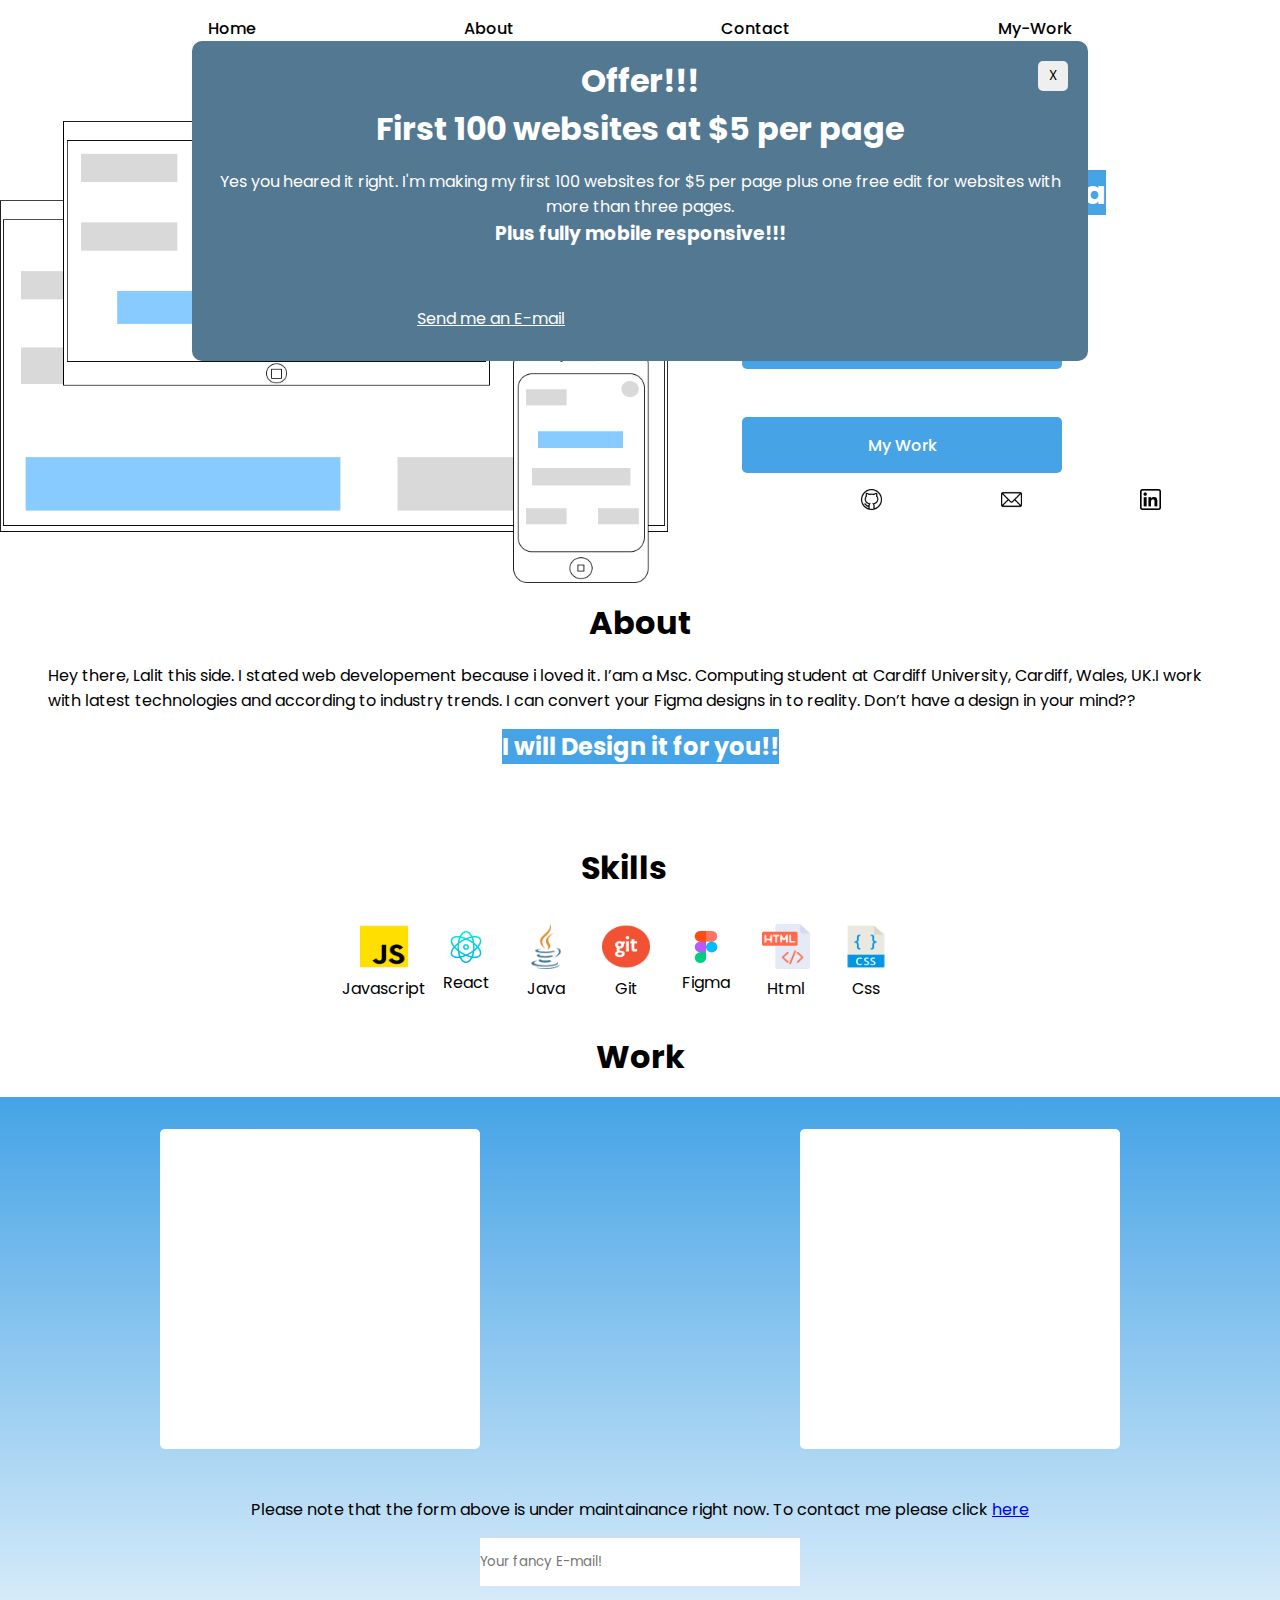
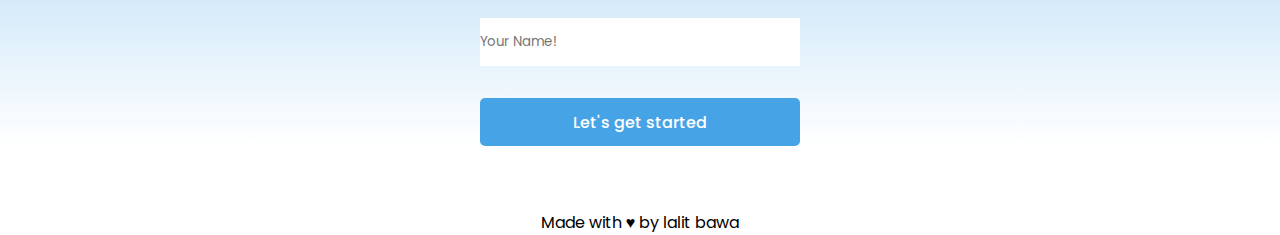
==== index.html @ adea1234 "personal" ====
<!DOCTYPE html>
<html lang="en">
<head>
    <meta charset="UTF-8">
    <meta http-equiv="X-UA-Compatible" content="IE=edge">
    <meta name="viewport" content="width=device-width, initial-scale=1.0">
    <title>Lalit Bawa</title>
    <link rel="preconnect" href="https://fonts.googleapis.com">
    <link rel="preconnect" href="https://fonts.gstatic.com" crossorigin>
    <link href="https://fonts.googleapis.com/css2?family=Poppins:wght@100;200;300;400;500;600;700;800;900&display=swap" rel="stylesheet">
    <link rel="stylesheet" href="style.css">
    <script src="index.js" defer></script>
</head>
<body>
    <div class="button-container">
        <button type="button" id="toggle-button"><img src="./assets/mobile_button.png" alt="button"></button>
    </div>
    <nav class="navbar">
        <ul class="navbar-links">
            <li><a href="./index.html">Home</a></li>
            <li><a href="#about_me">About</a></li>
            <li><a href="#contact_me_now">Contact</a></li>
            <li><a href="#my_work">My-Work</a></li>
        </ul>
    </nav>
    <!-- pop-up -->
    <div class="pop_up">
        <h1>Offer!!! </br> 
            First 100 websites at $5 per page</h1>
        <p>Yes you heared it right. I'm making my first 100 websites for $5 per page plus one free edit for websites with more than three pages.</p>
        <h3>Plus fully mobile responsive!!!</h3>
        <div>
        <a href="mailto:lbawa7838@gmail.com">Send me an E-mail</a>
        </div>
        <button type="submit" id="close_pop_up">X</button>
    </div>
    <!-- pop-up -->
    <div class="intro_section">
        <div>
            <img src="./assets/intro_image.png" alt="my-photo">
        </div>
        <div class="intro_section_text">
            <h1>Hi,<br/>
                My name is <span class="lalit">Lalit Bawa</span> <br/>
                I’m a <span class="lalit">Web Developer</span></h1>
                <div class="intro_section_text_btn">
                <a href="#contact_me_now"><button type="button">Contact me</button></a>
                <a href="#my_work"><button type="button" id="My-work">My Work</button></a>
                <div class="social_icons">
                    <a href="https://github.com/lalitbawa/"><img src="./assets/github.png" alt="github"></a>
                    <a href="mailto: lbawa7838@gmail.com"><img src="./assets/email.png" alt="twitter"></a>
                    <a href="https://www.linkedin.com/in/lalit-bawa"><img src="./assets/linkedin.png" alt="linkedin"></a>
                </div>
            </div>
        </div>
    </div>
    <div class="about_section">
        <div class="about_section_text">
            <h1><span class="about_section_text_about" id="about_me">About</span></h1>
            <p>Hey there, Lalit this side. I stated web developement because i loved it. I’am a Msc. Computing student at Cardiff University, Cardiff, Wales, UK.I work with latest technologies and according to industry trends. I can convert your Figma designs  in to reality. Don’t have a design in your mind??<h2>I will Design it for you!!</h2>
            </p>
        </div>
        <div class="about_section_skills">
            <h1><span class="skills_text">Skills</span></h1>
            <div class="about_section_skills_images">
                <div>
                <img src="./assets/js.png" alt="javasc">
                <p>Javascript</p>
                </div>
                <div class="react_img">
                <img src="./assets/react.png" alt="react">
                <p>React</p>
                </div>
                <div>
                <img src="./assets/java.png" alt="java">
                <p>Java</p>
                </div>
                <div>
                <img src="./assets/git.png" alt="git">
                <p>Git</p>
                </div>
                <div class="figma_img">
                <img src="./assets/figma.png" alt="figma">
                <p>Figma</p>
                </div>
                <div>
                <img src="./assets/html.png" alt="html">
                <p>Html</p>
                </div>
                <div>
                <img src="./assets/css.png" alt="css">
                <p>Css</p>
                </div>
            </div>
        </div>
    </div>
    <h1 class="work" id="my_work">Work</h1>
    <div class="end_section">
        <div class="work_section">
            <div class="work_section_project1"></div>
            <div class="work_section_project2"></div>
        </div>
        <div  class="contact_section">
            <p>Please note that the form above is under maintainance right now. To contact me please click <a href="mailto: lbawa7838@gmail.com">here</a></p>

            <form id="form" action="/" method="get">
                <div><input type="email" id="email" placeholder="Your fancy E-mail!"></div>
                <div><input type="text" id="name" placeholder="Your Name!"></div>
                <div><button id="contact_me_now" type="submit">Let's get started</button></div>
            </form>
        </div>
    </div>
</body>
<footer>
    Made with &#9829; by lalit bawa
</footer>
</html>
---- style.css ----
*{
    font-family: 'Poppins', sans-serif;
    margin: 0;
    padding: 0;
    box-sizing: border-box;
    scroll-behavior: smooth;
}

.intro_section{
    display: flex;
    justify-content: center;
    margin-top: 5rem;
}

.intro_section img{
    height: 100%;
    width: 90%;
}

.intro_section_text{
    display: flex;
    flex-direction: column;
}

.lalit,
.about_section_text h2{
    background-color: #45a3e6;
    color: white;
}

.intro_section_text button{
    margin-top: 3rem;
    background: #45a3e6;
    border-radius: 5px;
    border: none;
    text-decoration: none;
    height: 3.5rem;
    width: 20rem;
    color: white;
    font-weight: 500;
    font-size: 1rem;
    cursor: pointer;
    transition: 0.5s;
}

.intro_section_text button:hover,
.contact_section button:hover{
    background: white;
    border: 1px solid #45A3E6;
    color: black;
}

.navbar{
    margin-top: 1rem;
}

.navbar-links{
    display: flex;
    list-style: none;
    justify-content: space-evenly;
}

.navbar-links li a{
    color: black;
    text-decoration: none;
    font-weight: 500;
    font-size: 1rem;
}

.button-container{
    display: none;
    justify-content: center;
    margin-top: 1rem;
}

#toggle-button{
    background-color: white;
    border: none;
    cursor: pointer;
}

#toggle-button img{
    height: 1.5rem;
    width: 1.5rem;
}

.social_icons{
    display: flex;
    justify-content: space-evenly;
    margin-top: 1rem;
}

.social_icons a img{
    height: 1.3rem;
    width: 1.3rem;
    transition: 0.5s;
}

.social_icons a img:hover{
    opacity: 0.6;
}

.about_section{
    margin-top: 1rem;
    display: flex;
    flex-direction: column;
    justify-content: space-between;
}
.about_section_text{
    display: flex;
    flex-direction: column;
    align-items: center;
    margin: 0 3rem 0 3rem;
}
.about_section_text p{
    margin-top: 1rem;
}
.about_section_text h2{
    margin-top: 1rem;
}

.about_section_skills{
    display: flex;
    flex-direction: column;
    align-items: center;
    margin-right: 2rem;
    margin-top: 4rem;
}

.about_section_skills_images{
    margin-top: 2rem;
    display: flex;
    flex-direction: row;
    align-items: center;
    text-align: center;
}

.about_section_skills_images img{
    height: 2.8rem;
    width: 3rem;
    margin: 0 1rem 0 1rem;
}

.figma_img img,
.react_img img{
    height: 2rem;
}

.work{
    text-align: center;
    margin-top: 2rem;
}

.end_section{
    margin-top: 1rem;
    background: linear-gradient(180deg, #45A3E6 0%, rgba(69, 163, 230, 0) 100%);
}

.work_section{
    display: flex;
    justify-content: space-around;
    align-items: center;
}

.work_section_project1,
.work_section_project2{
    margin-top: 2rem;
    height: 20rem;
    width: 20rem;
    background-color: white;
    border-radius: 5px;
}

.contact_section{
    display: flex;
    align-items: center;
    flex-direction: column;
    margin-top: 3rem;
}

.contact_section input{
    margin: 1rem;
    height: 3rem;
    width: 20rem;
    border: none;
}

.contact_section input:focus{
    outline: none;
    box-shadow: 0px 4px 4px rgba(0, 0, 0, 0.25);
}

.contact_section button{
    margin-top: 1rem;
    margin-left: 1rem;
    background: #45a3e6;
    border-radius: 5px;
    border: none;
    text-decoration: none;
    height: 3rem;
    width: 20rem;
    color: white;
    font-weight: 500;
    font-size: 1rem;
    cursor: pointer;
    transition: 0.5s;
}

footer{
    text-align: center;
    margin-top: 4rem;
}

.contact_section p{
    text-align: center;
}

.pop_up{
    height: 20rem;
    background-color: aqua;
    position: fixed;
    width: 70%;
    margin-left: 15vw;
    text-align: center;
    padding-top: 1rem;
    background-color: #537892;
    border-radius: 10px;
    -webkit-border-radius: 10px;
    -moz-border-radius: 10px;
    -ms-border-radius: 10px;
    -o-border-radius: 10px;
    color: white;
    display: block;
}

.pop_up p{
    padding: 1rem 1rem 0 1rem;
}

.pop_up a{
    color: white;
    position: absolute;
    bottom: 30px;
    left: 25vh;
}

.pop_up button{
    position: absolute;
    top: 20px;
    right:20px;
    border: none;
    height: 30px;
    width: 30px;
    border-radius: 5px;
    -webkit-border-radius: 5px;
    -moz-border-radius: 5px;
    -ms-border-radius: 5px;
    -o-border-radius: 5px;
    transition: 0.5s;
    -webkit-transition: 0.5s;
    -moz-transition: 0.5s;
    -ms-transition: 0.5s;
    -o-transition: 0.5s;
}

.pop_up button:hover{
    background-color: darkgray;
    color: white;
}

.pop_up a:hover{
    opacity: 0.8;
}

@media screen and (max-width: 550px){
    .navbar-links{
        flex-direction: column;
        align-items: center;
        display: none;
    }
    .button-container{
        display: flex;
    }
    .navbar-links.active{
        display: flex;
    }
    .intro_section{
        flex-direction: column;
        justify-content: center;
        align-items: center;
    }
    .intro_section img{
        height: 16rem;
        width: 22rem;
    }
    .intro_section h1{
        margin-top: 1rem;
        font-size: 1.5rem;
    }
    .intro_section_text button{
        width:11rem;
        height: 3rem;
        font-size: 0.8rem;
        margin-top: 2rem;
    }
    .social_icons a img{
        height: 1rem;
        width: 1rem;
    }
    .about_section_text{
        margin: 0 1rem 0 1rem;
    }
    .about_section_text_about,
    .skills_text,
    .work{
        font-size: 1.5rem;
    }
    .about_section_skills_images{
        margin-left: 2.5rem;
        flex-wrap: wrap;
    }
    .about_section_skills{
        margin-top: 0rem;
    }
    .skills_text{
        margin-left: 1rem;
    }
    .about_section_skills_images img{
        height: 2rem;
        width: 2rem;
        margin: 1rem 1rem 0 1rem;
    }
    .work_section{
        flex-direction: column;
    }
    .pop_up{
        height: 20rem;
        width: 90%;
        margin-left: 1.3rem;
        font-size: 0.8rem;
    }
    .pop_up button{
        right: 10px;
        top: 10px;
    }
    .pop_up a{
        left: 122px;
    }
}
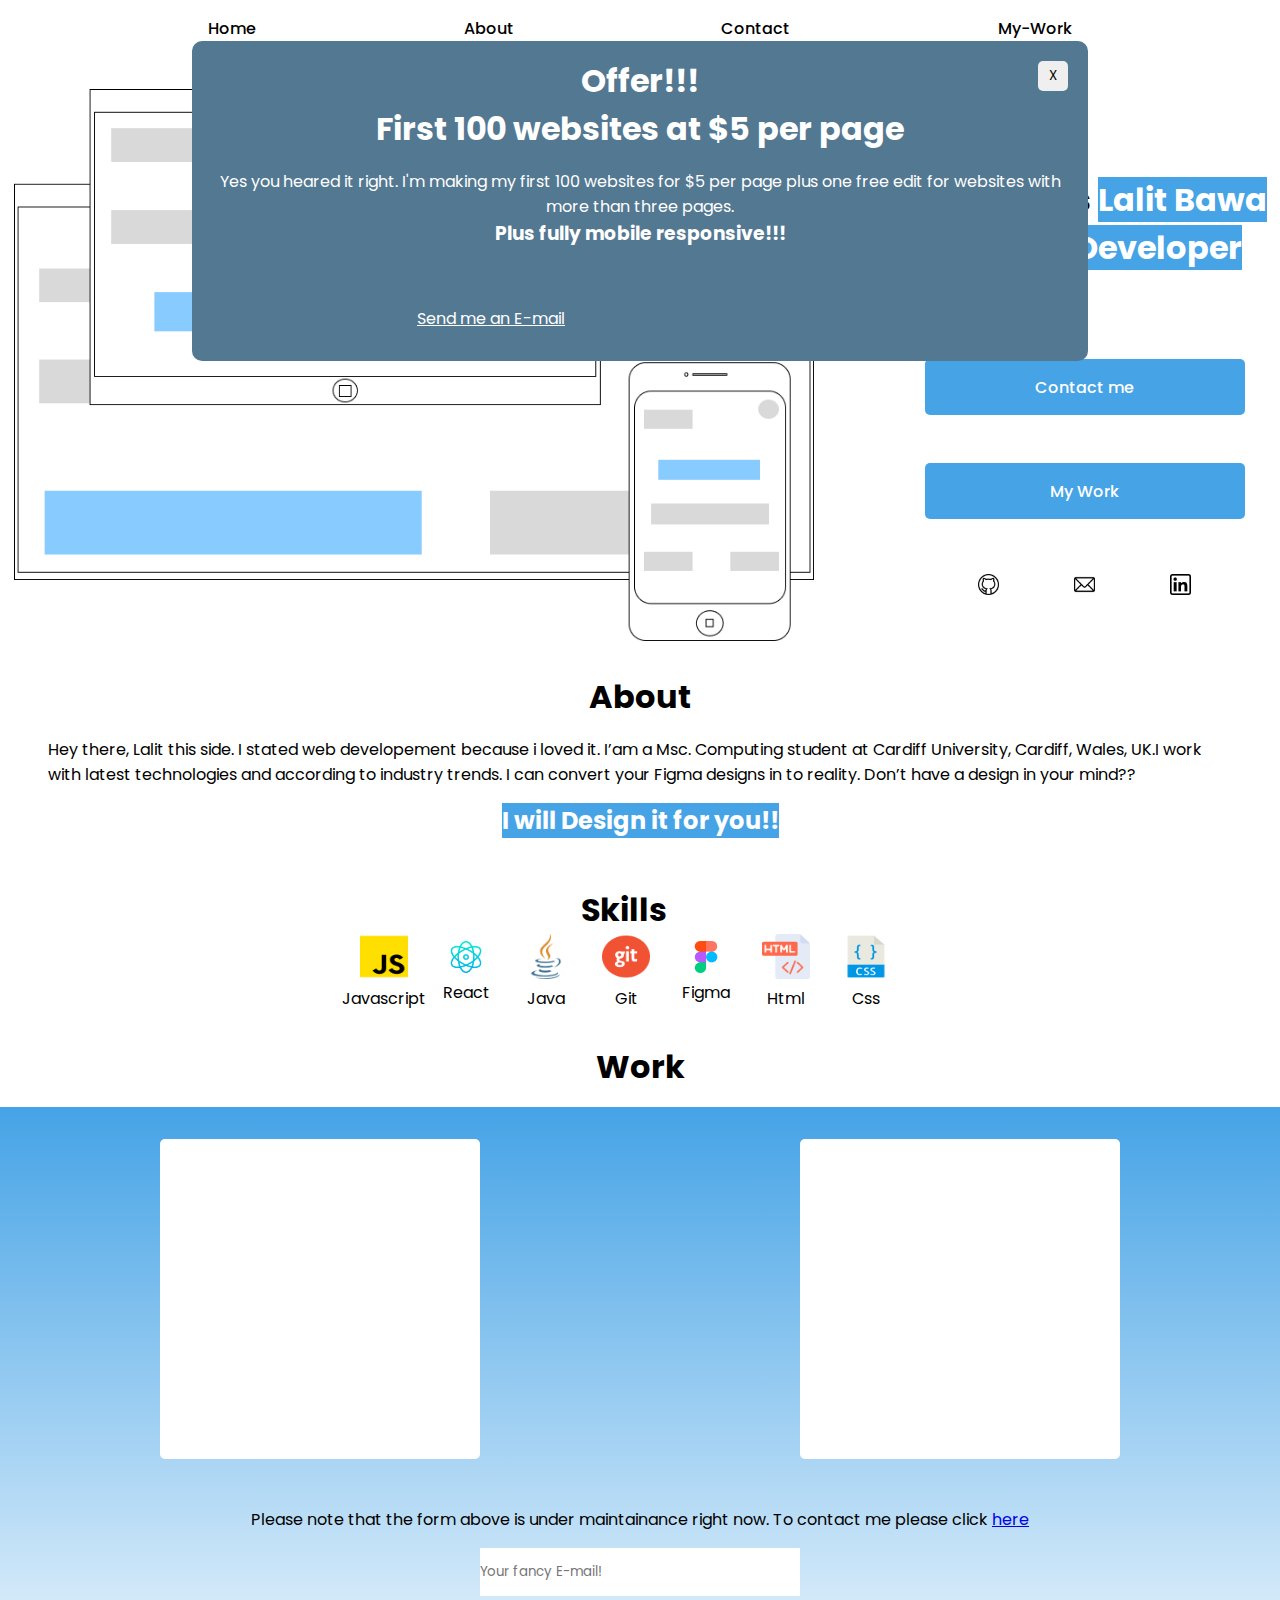
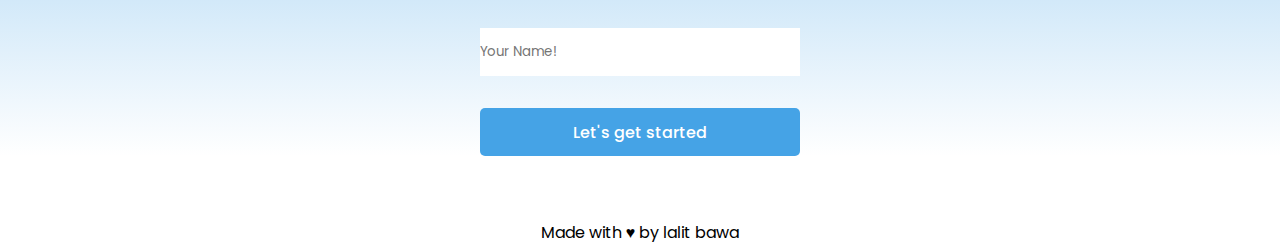
==== commit 8b5efd1a: "fixed social icons" ====
--- a/index.html
+++ b/index.html
@@ -40,18 +40,19 @@
             <img src="./assets/intro_image.png" alt="my-photo">
         </div>
         <div class="intro_section_text">
-            <h1>Hi,<br/>
+                <h1>Hi,<br/>
                 My name is <span class="lalit">Lalit Bawa</span> <br/>
                 I’m a <span class="lalit">Web Developer</span></h1>
-                <div class="intro_section_text_btn">
+            <div class="intro_section_text_btn">
                 <a href="#contact_me_now"><button type="button">Contact me</button></a>
                 <a href="#my_work"><button type="button" id="My-work">My Work</button></a>
+            </div>
                 <div class="social_icons">
                     <a href="https://github.com/lalitbawa/"><img src="./assets/github.png" alt="github"></a>
                     <a href="mailto: lbawa7838@gmail.com"><img src="./assets/email.png" alt="twitter"></a>
                     <a href="https://www.linkedin.com/in/lalit-bawa"><img src="./assets/linkedin.png" alt="linkedin"></a>
                 </div>
-            </div>
+            
         </div>
     </div>
     <div class="about_section">
--- a/style.css
+++ b/style.css
@@ -9,7 +9,7 @@
 .intro_section{
     display: flex;
     justify-content: center;
-    margin-top: 5rem;
+    margin: 3rem 0 2rem 0;
 }
 
 .intro_section img{
@@ -20,6 +20,7 @@
 .intro_section_text{
     display: flex;
     flex-direction: column;
+    justify-content: space-evenly;
 }
 
 .lalit,
@@ -50,6 +51,12 @@
     color: black;
 }
 
+.intro_section_text_btn{
+    display: flex;
+    flex-direction: column;
+    align-items: center;
+}
+
 .navbar{
     margin-top: 1rem;
 }
@@ -67,6 +74,11 @@
     font-size: 1rem;
 }
 
+.navbar-links li a:hover{
+    color: #45A3E6;
+    transition: 0.5s;
+}
+
 .button-container{
     display: none;
     justify-content: center;
@@ -124,11 +136,11 @@
     flex-direction: column;
     align-items: center;
     margin-right: 2rem;
-    margin-top: 4rem;
+    margin-top: 2rem;
 }
 
 .about_section_skills_images{
-    margin-top: 2rem;
+    /* margin-top: 2rem; */
     display: flex;
     flex-direction: row;
     align-items: center;
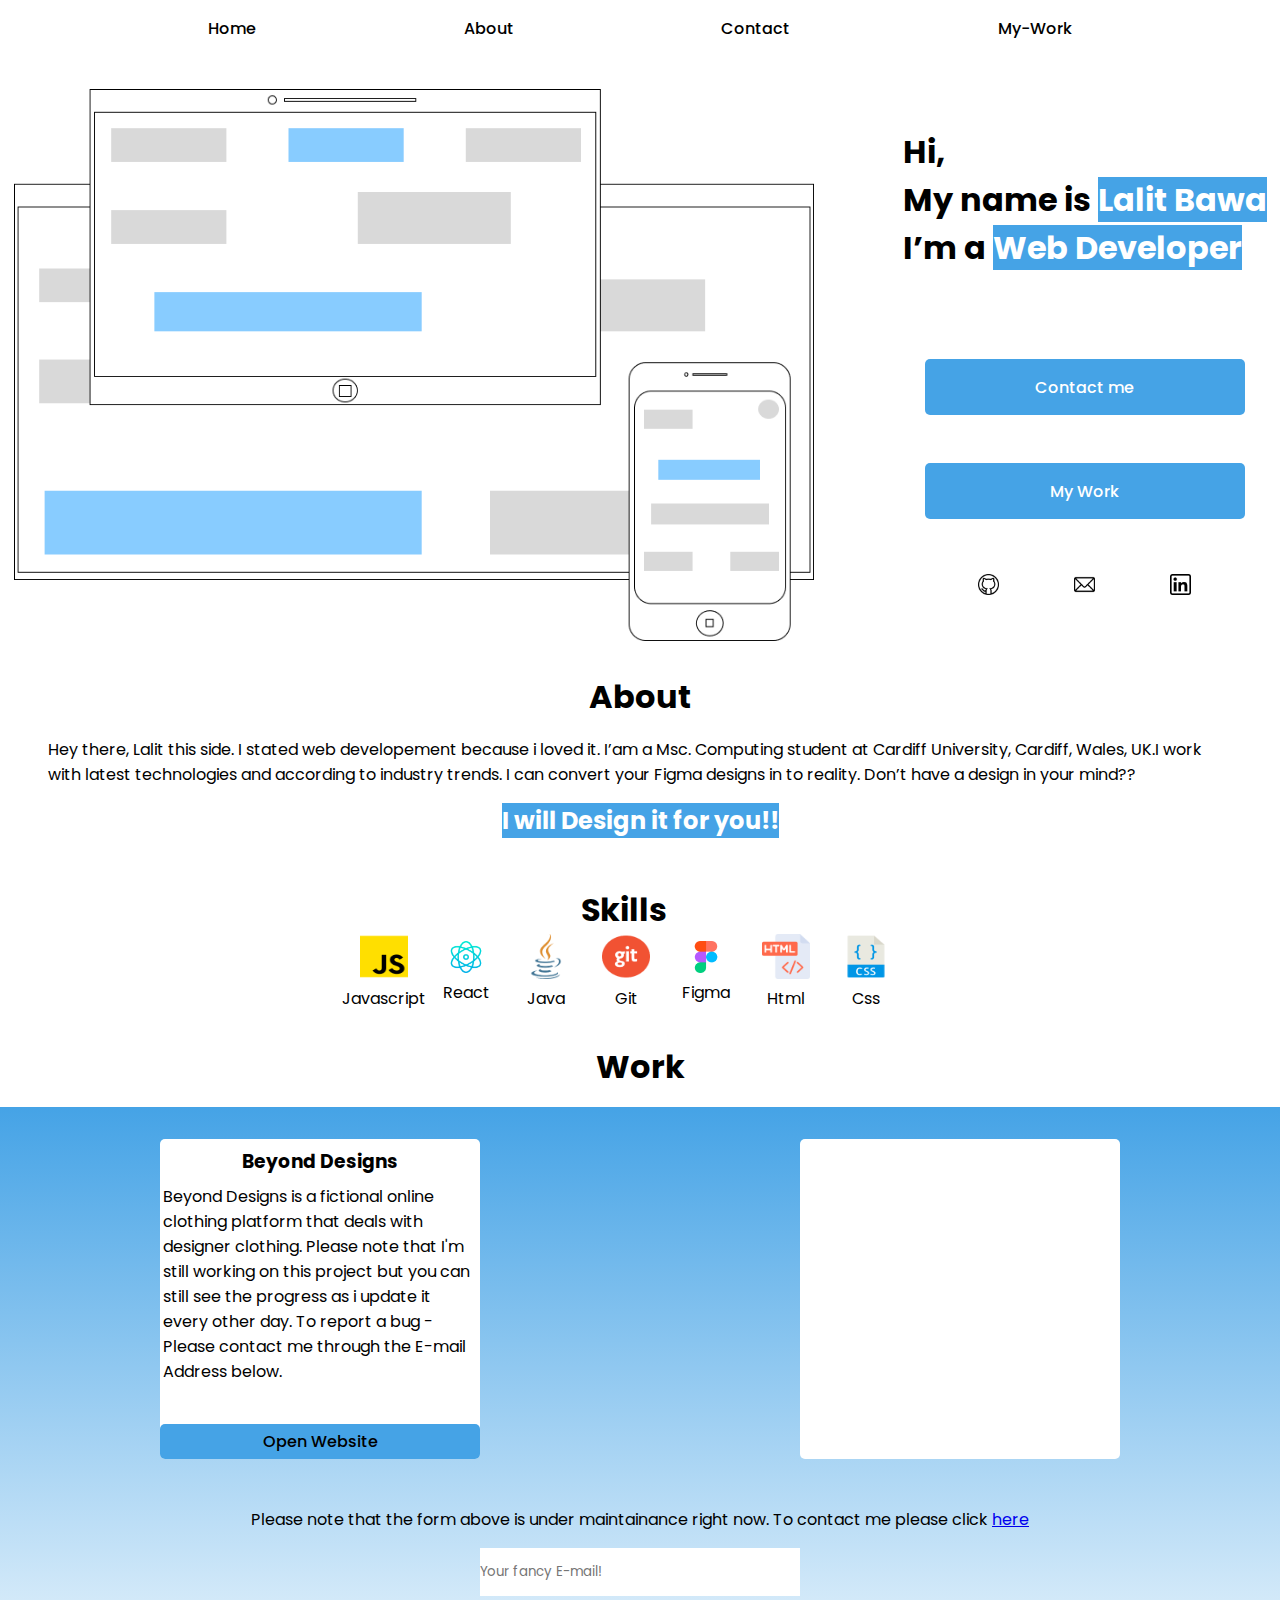
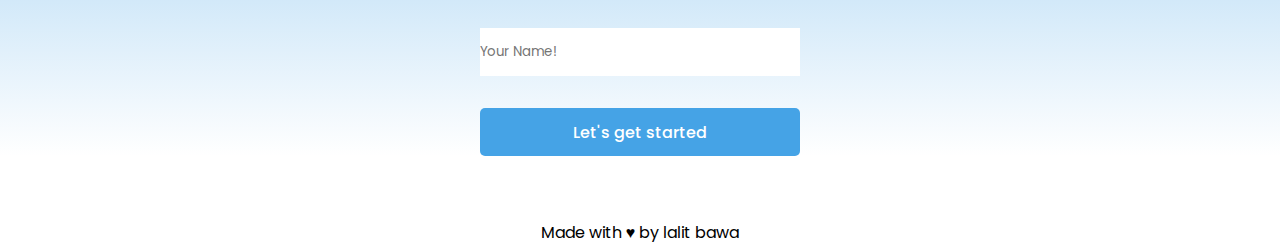
==== commit 7409189c: "added work text data" ====
--- a/index.html
+++ b/index.html
@@ -24,7 +24,7 @@
         </ul>
     </nav>
     <!-- pop-up -->
-    <div class="pop_up">
+    <!-- <div class="pop_up">
         <h1>Offer!!! </br> 
             First 100 websites at $5 per page</h1>
         <p>Yes you heared it right. I'm making my first 100 websites for $5 per page plus one free edit for websites with more than three pages.</p>
@@ -33,7 +33,7 @@
         <a href="mailto:lbawa7838@gmail.com">Send me an E-mail</a>
         </div>
         <button type="submit" id="close_pop_up">X</button>
-    </div>
+    </div> -->
     <!-- pop-up -->
     <div class="intro_section">
         <div>
@@ -98,7 +98,11 @@
     <h1 class="work" id="my_work">Work</h1>
     <div class="end_section">
         <div class="work_section">
-            <div class="work_section_project1"></div>
+            <div class="work_section_project1">
+            <h3>Beyond Designs</h3>
+            <p>Beyond Designs is a fictional online clothing platform that deals with designer clothing. Please note that I'm still working on this project but you can still see the progress as i update it every other day. To report a bug - Please contact me through the E-mail Address below.</p>
+            <button type="submit"><a href="http://lalitbawa.netlify.app">Open Website</a></button>
+            </div>
             <div class="work_section_project2"></div>
         </div>
         <div  class="contact_section">
--- a/style.css
+++ b/style.css
@@ -6,6 +6,11 @@
     scroll-behavior: smooth;
 }
 
+.work_section_project1 a{
+    color: black;
+    text-decoration: none;
+}
+
 .intro_section{
     display: flex;
     justify-content: center;
@@ -29,7 +34,8 @@
     color: white;
 }
 
-.intro_section_text button{
+.intro_section_text button,
+.work_section_project1 button{
     margin-top: 3rem;
     background: #45a3e6;
     border-radius: 5px;
@@ -45,7 +51,8 @@
 }
 
 .intro_section_text button:hover,
-.contact_section button:hover{
+.contact_section button:hover,
+.work_section_project1 button:hover{
     background: white;
     border: 1px solid #45A3E6;
     color: black;
@@ -140,7 +147,6 @@
 }
 
 .about_section_skills_images{
-    /* margin-top: 2rem; */
     display: flex;
     flex-direction: row;
     align-items: center;
@@ -183,6 +189,25 @@
     border-radius: 5px;
 }
 
+.work_section_project1{
+    display: flex;
+    align-items: center;
+    flex-direction: column;
+}
+
+.work_section_project1 h3{
+    margin: 0.5rem 0 0.5rem 0;
+}
+
+.work_section_project1 p{
+    margin:0 0.2rem 2rem 0.2rem;
+}
+
+.work_section_project1 button{
+    margin-top: 0.5rem;
+}
+
+
 .contact_section{
     display: flex;
     align-items: center;
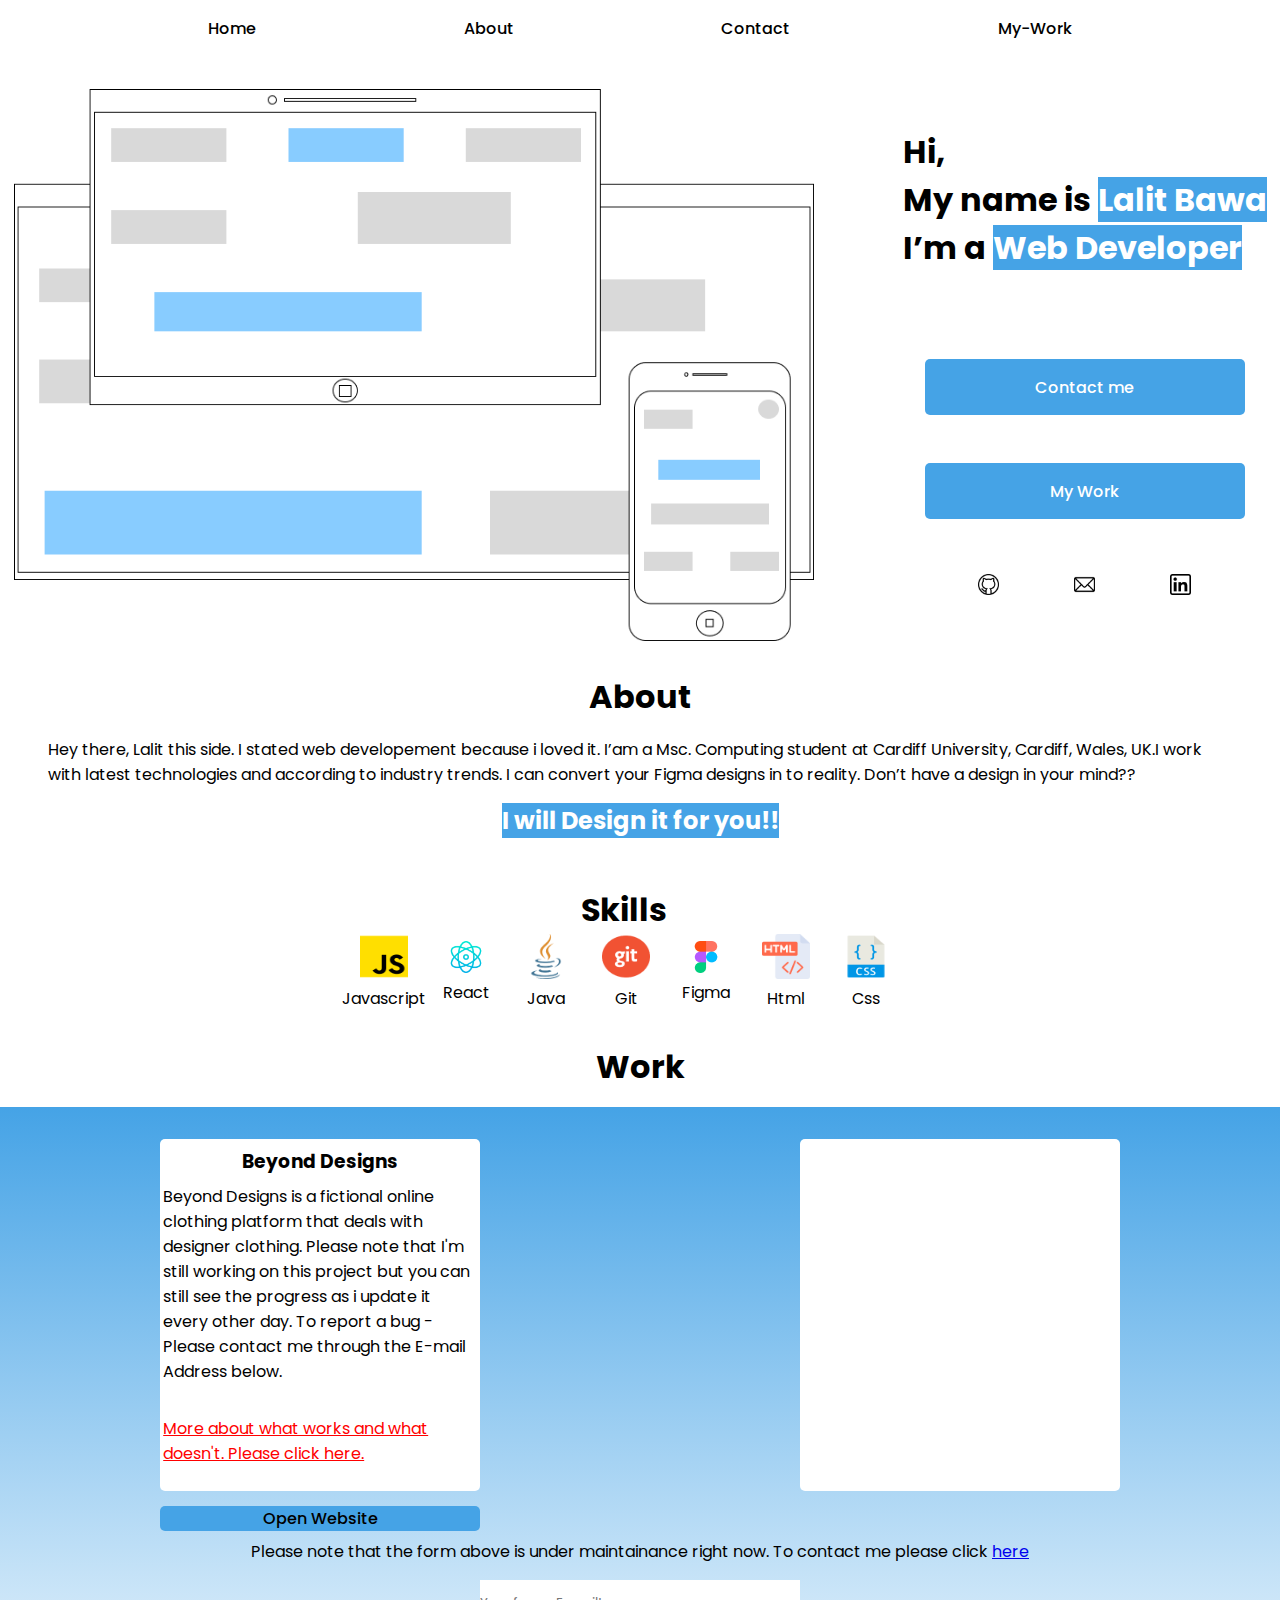
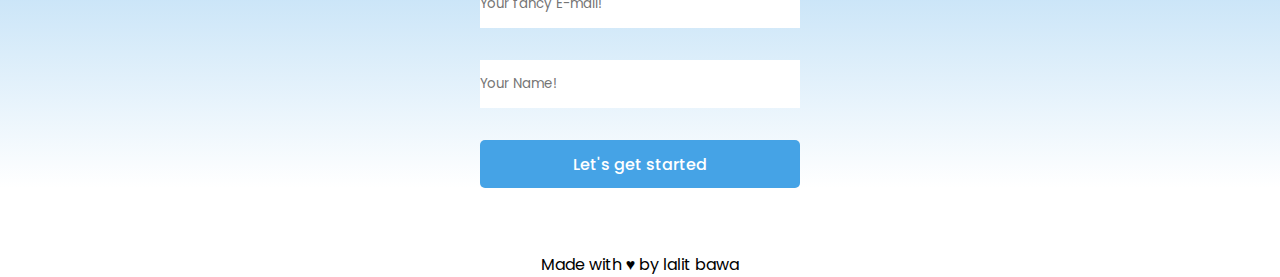
==== commit 72f8b29e: "asdsad" ====
--- a/index.html
+++ b/index.html
@@ -101,7 +101,8 @@
             <div class="work_section_project1">
             <h3>Beyond Designs</h3>
             <p>Beyond Designs is a fictional online clothing platform that deals with designer clothing. Please note that I'm still working on this project but you can still see the progress as i update it every other day. To report a bug - Please contact me through the E-mail Address below.</p>
-            <button type="submit"><a href="http://lalitbawa.netlify.app">Open Website</a></button>
+            <p class="more_main"><a href="beyond_info.html">More about what works and what doesn't. Please click here.</a></p>
+            <button type="submit"><a href="http://lalitbawa.netlify.app" target="_blank">Open Website</a></button>
             </div>
             <div class="work_section_project2"></div>
         </div>
--- a/style.css
+++ b/style.css
@@ -183,7 +183,7 @@
 .work_section_project1,
 .work_section_project2{
     margin-top: 2rem;
-    height: 20rem;
+    height: 22rem;
     width: 20rem;
     background-color: white;
     border-radius: 5px;
@@ -201,6 +201,15 @@
 
 .work_section_project1 p{
     margin:0 0.2rem 2rem 0.2rem;
+}
+
+.work_section_project1 a{
+    color:#000000;
+}
+
+.more_main a{
+    color: red;
+    text-decoration: underline;
 }
 
 .work_section_project1 button{
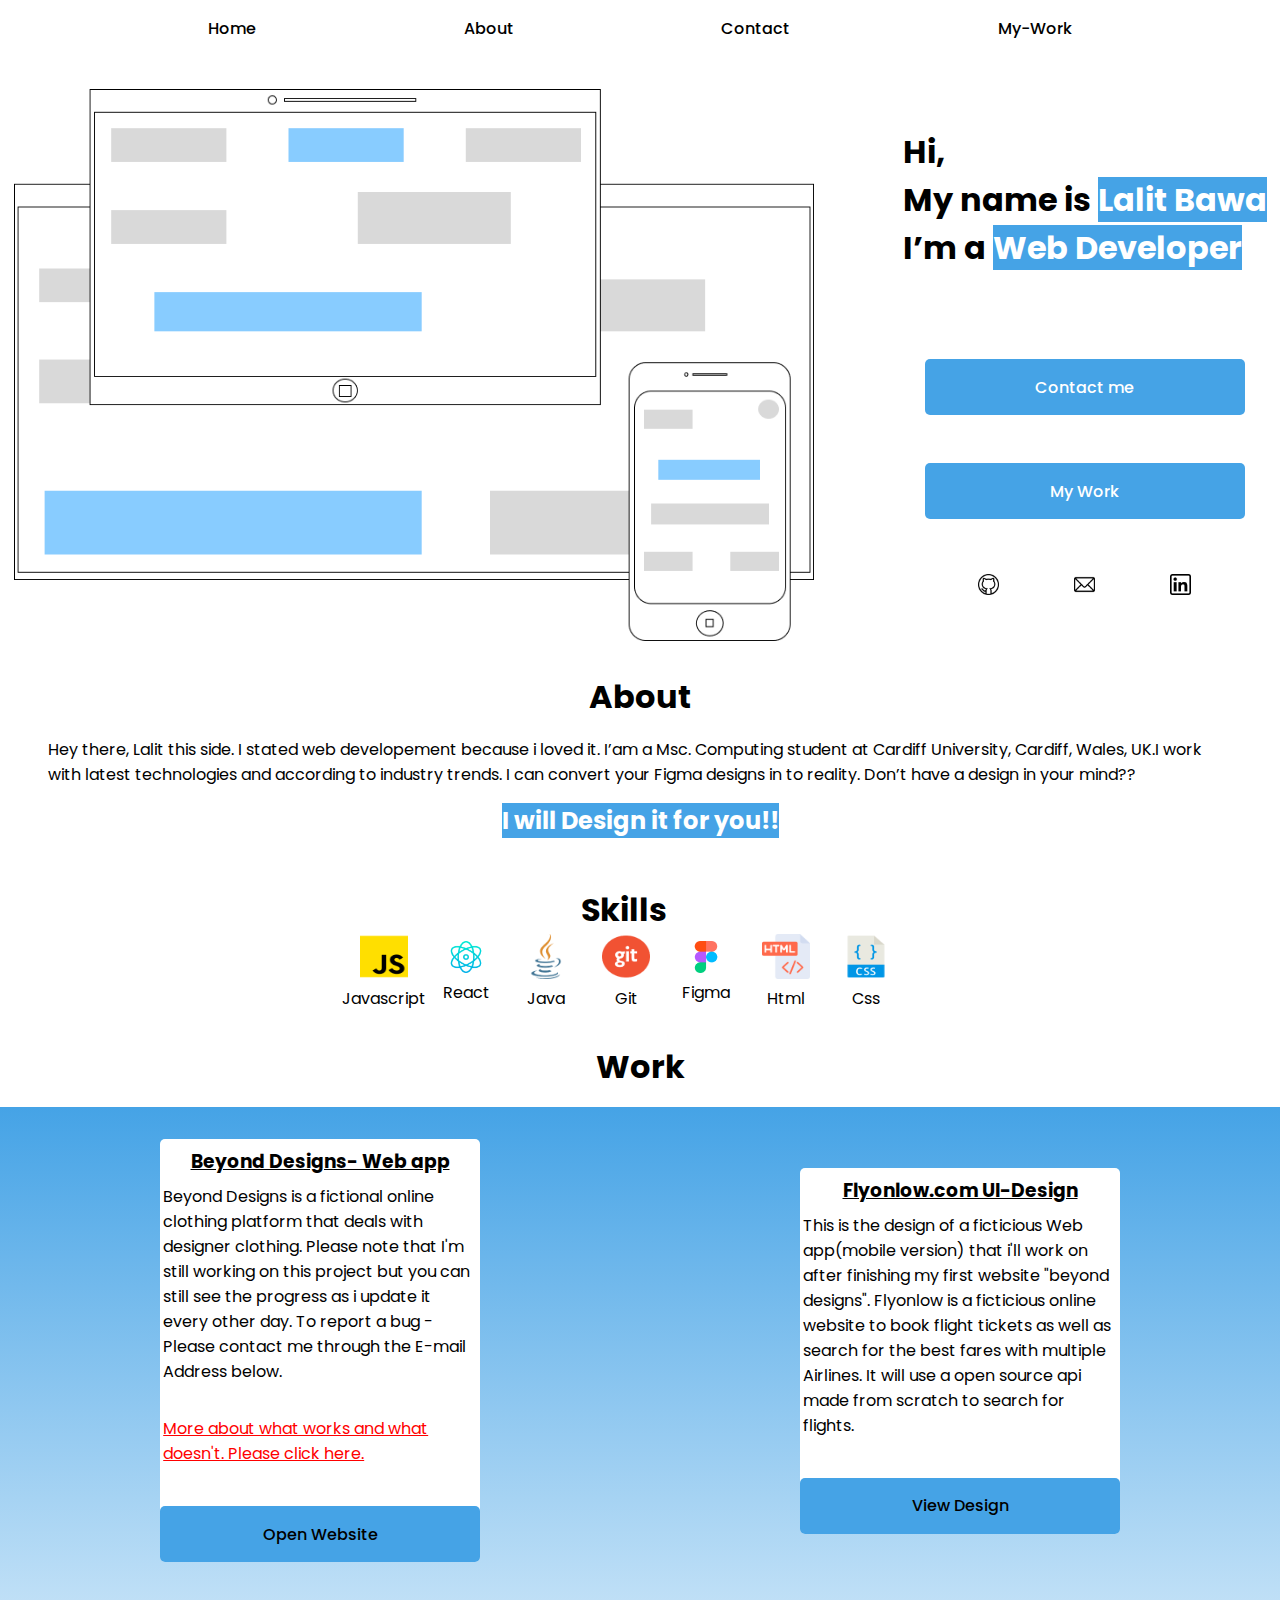
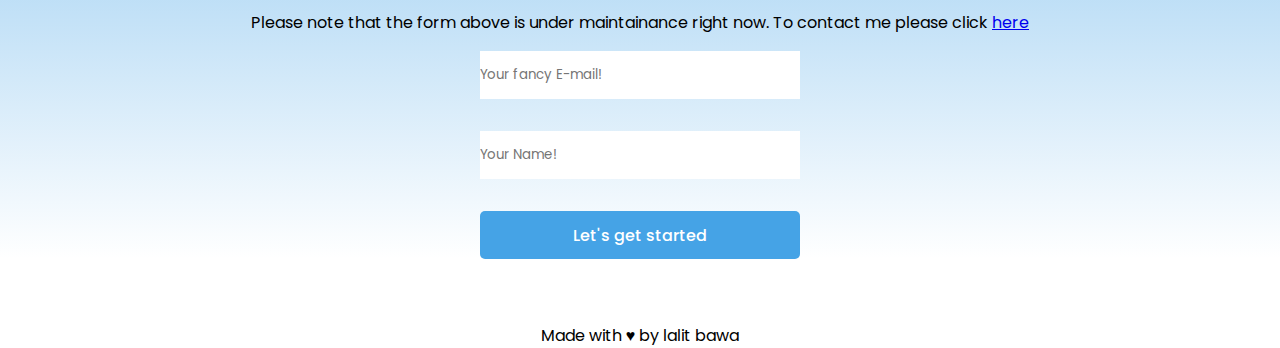
==== commit 48c83fd0: "misc" ====
--- a/index.html
+++ b/index.html
@@ -99,12 +99,16 @@
     <div class="end_section">
         <div class="work_section">
             <div class="work_section_project1">
-            <h3>Beyond Designs</h3>
+            <h3 id="bd_logo">Beyond Designs- Web app</h3>
             <p>Beyond Designs is a fictional online clothing platform that deals with designer clothing. Please note that I'm still working on this project but you can still see the progress as i update it every other day. To report a bug - Please contact me through the E-mail Address below.</p>
             <p class="more_main"><a href="beyond_info.html">More about what works and what doesn't. Please click here.</a></p>
             <button type="submit"><a href="http://lalitbawa.netlify.app" target="_blank">Open Website</a></button>
             </div>
-            <div class="work_section_project2"></div>
+            <div class="work_section_project1">
+                <h3 id="bd_logo">Flyonlow.com UI-Design</h3>
+            <p>This is the design of a ficticious Web app(mobile version) that i'll work on after finishing my first website "beyond designs". Flyonlow is a ficticious online website to book flight tickets as well as search for the best fares with multiple Airlines. It will use a open source api made from scratch to search for flights.</p>
+            <button type="submit"><a href="./assets/fol.html" target="_blank">View Design</a></button>
+            </div>
         </div>
         <div  class="contact_section">
             <p>Please note that the form above is under maintainance right now. To contact me please click <a href="mailto: lbawa7838@gmail.com">here</a></p>
--- a/style.css
+++ b/style.css
@@ -6,7 +6,8 @@
     scroll-behavior: smooth;
 }
 
-.work_section_project1 a{
+.work_section_project1 a,
+.work_section_project2 a{
     color: black;
     text-decoration: none;
 }
@@ -35,7 +36,8 @@
 }
 
 .intro_section_text button,
-.work_section_project1 button{
+.work_section_project1 button,
+.work_section_project2 button{
     margin-top: 3rem;
     background: #45a3e6;
     border-radius: 5px;
@@ -52,7 +54,8 @@
 
 .intro_section_text button:hover,
 .contact_section button:hover,
-.work_section_project1 button:hover{
+.work_section_project1 button:hover,
+.work_section_project2 button:hover{
     background: white;
     border: 1px solid #45A3E6;
     color: black;
@@ -183,7 +186,7 @@
 .work_section_project1,
 .work_section_project2{
     margin-top: 2rem;
-    height: 22rem;
+    height: auto;
     width: 20rem;
     background-color: white;
     border-radius: 5px;
@@ -318,6 +321,10 @@
     opacity: 0.8;
 }
 
+#bd_logo{
+    text-decoration: underline;
+}
+
 @media screen and (max-width: 550px){
     .navbar-links{
         flex-direction: column;
